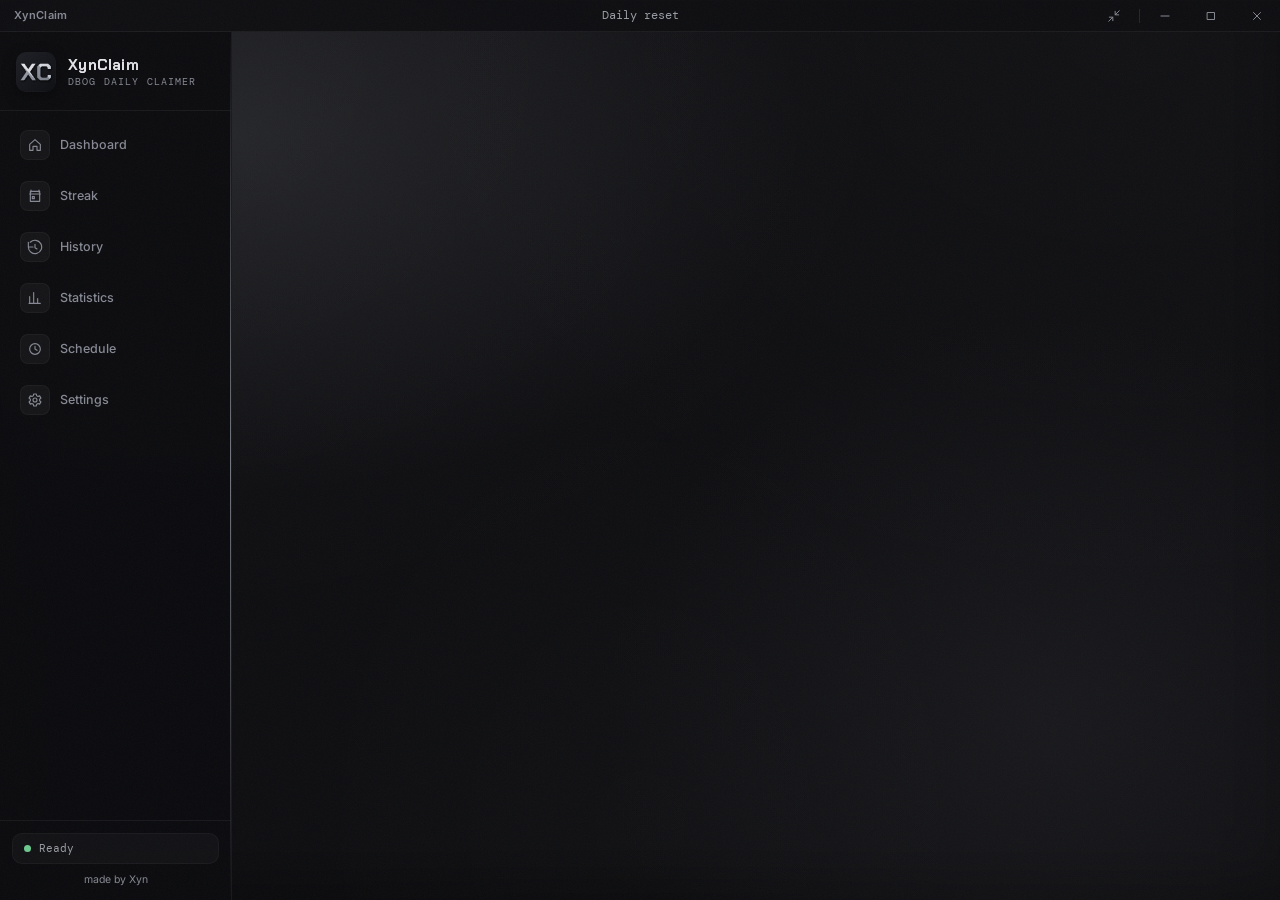
==== ui/index.html @ b36b3367 "XynClaim 2.0.0" ====
<!doctype html>
<html lang="en">
<head>
  <meta charset="utf-8">
  <meta name="viewport" content="width=device-width, initial-scale=1">
  <meta http-equiv="Content-Security-Policy" content="default-src 'self'; script-src 'self' 'unsafe-eval'; style-src 'self'; img-src 'self' data:; font-src 'self' data:; connect-src 'none'; object-src 'none'; base-uri 'none'; form-action 'none'; frame-ancestors 'none'">
  <title>XynClaim</title>
  <link rel="stylesheet" href="styles.css">
</head>
<body>
<div class="window" id="windowFrame">
  <header class="titlebar pywebview-drag-region">
    <span class="tb-name pywebview-drag-region" data-window-drag>XynClaim</span>
    <span class="tb-center mono pywebview-drag-region" id="resetClock">Daily reset</span>
    <span class="tb-icons">
      <button class="tb-btn" data-window="compact" title="Compact mode" aria-label="Compact mode"><svg viewBox="0 0 24 24"><path d="M4 14h6v6M20 10h-6V4M14 10l7-7M3 21l7-7"/></svg></button>
      <span class="sep"></span>
      <button class="tb-btn" data-window="minimize" aria-label="Minimize"><svg viewBox="0 0 24 24"><path d="M5 12h14"/></svg></button>
      <button class="tb-btn" data-window="toggle-maximize" aria-label="Maximize"><svg viewBox="0 0 24 24"><path d="M6 6h12v12H6z"/></svg></button>
      <button class="tb-btn close" data-window="close" aria-label="Close"><svg viewBox="0 0 24 24"><path d="m6 6 12 12M18 6 6 18"/></svg></button>
    </span>
  </header>

  <div class="shell">
    <aside class="sidebar">
      <div class="brand pywebview-drag-region"><img class="brand-mark" src="icon.png" alt=""><div class="brand-info"><span class="brand-name">XynClaim</span><small>DBOG DAILY CLAIMER</small></div></div>
      <nav>
        <a href="#dashboard" data-view="dashboard" title="Dashboard"><i><svg viewBox="0 0 24 24"><path d="M4 11 12 4l8 7v9h-5v-6H9v6H4z"/></svg></i>Dashboard</a>
        <a href="#streak" data-view="streak" title="Streak"><i><svg viewBox="0 0 24 24"><path d="M6 3v3m12-3v3M4 9h16M5 5h14v15H5zM8 13h3v3H8z"/></svg></i>Streak</a>
        <a href="#history" data-view="history" title="History"><i><svg viewBox="0 0 24 24"><path d="M12 8v5l3 2M4.9 4.9A10 10 0 1 1 2 12h3M2 5v7h7"/></svg></i>History</a>
        <a href="#stats" data-view="stats" title="Statistics"><i><svg viewBox="0 0 24 24"><path d="M4 20V10m6 10V4m6 16v-7m4 7H3"/></svg></i>Statistics</a>
        <a href="#schedule" data-view="schedule" title="Schedule"><i><svg viewBox="0 0 24 24"><circle cx="12" cy="12" r="8"/><path d="M12 8v4l3 2"/></svg></i>Schedule</a>
        <a href="#settings" data-view="settings" title="Settings"><i><svg viewBox="0 0 24 24"><circle cx="12" cy="12" r="3"/><path d="M19 12a7 7 0 0 0-.1-1.2l2-1.6-2-3.4-2.4 1a7 7 0 0 0-2-1.2L14 3h-4l-.5 2.6a7 7 0 0 0-2 1.2l-2.4-1-2 3.4 2 1.6a7 7 0 0 0 0 2.4l-2 1.6 2 3.4 2.4-1a7 7 0 0 0 2 1.2L10 21h4l.5-2.6a7 7 0 0 0 2-1.2l2.4 1 2-3.4-2-1.6c.1-.4.1-.8.1-1.2Z"/></svg></i>Settings</a>
      </nav>
      <div class="side-foot">
        <div class="side-status"><b class="dot" id="sideDot"></b><span class="mono" id="sideStatus">Ready</span></div>
        <small>made by Xyn <span id="appVersion"></span></small>
      </div>
    </aside>

    <main>
      <div class="banner bad" id="settingsWarning" hidden>
        <span id="settingsWarningText"></span>
        <button class="ghost" id="resetSettings">Back up and reset settings</button>
      </div>

      <!-- DASHBOARD -->
      <section class="view" id="view-dashboard">
        <header class="page"><h1>Dashboard</h1><p>Daily login rewards across your character slots</p></header>
        <div class="banner bad" id="setupBanner" hidden>
          <span id="setupBannerText"></span>
          <a class="link" href="#settings">Open Settings</a>
        </div>
        <div class="panel first-run" id="firstRun" hidden>
          <b>Before your first run</b>
          <ol>
            <li>Set how many character slots this account has in <a class="link" href="#settings">Settings</a>.</li>
            <li>Pick your server: your own private server or a friend's code.</li>
            <li>Press Start.</li>
          </ol>
        </div>
        <div class="big-actions">
          <button class="big start" id="startButton">START</button>
          <button class="big stop" id="stopButton" disabled>STOP</button>
        </div>
        <div class="keys"><span><kbd id="hotkeyLabel">F6</kbd><span id="hotkeyText">Start / Stop while this window is focused</span></span><span class="dim" id="selectionSummary"></span></div>

        <div class="stats">
          <div class="stat"><span>NEXT RESET</span><strong class="mono" id="nextResetValue">&mdash;</strong><small id="nextResetSub"></small></div>
          <div class="stat"><span>CURRENT SLOT</span><strong class="mono" id="slotValue">&mdash;</strong></div>
          <div class="stat"><span>TODAY</span><strong class="mono" id="todayValue">&mdash;</strong><small id="todayReward"></small></div>
          <div class="stat"><span>SESSION TIME</span><strong class="mono" id="elapsedValue">00:00</strong></div>
        </div>

        <div class="now">
          <div class="now-row"><b class="dot" id="nowDot"></b><span id="nowText">Waiting to start</span><span class="mono dim" id="nowRight"></span></div>
          <div class="bar"><i id="progress"></i></div>
        </div>

        <h2 class="sec">TODAY'S SLOTS</h2>
        <div class="slots" id="slotTiles"></div>

        <h2 class="sec">LIVE ACTIVITY <button class="link" id="clearLog">clear</button></h2>
        <div class="panel log mono" id="logFeed"></div>
      </section>

      <!-- STREAK -->
      <section class="view" id="view-streak">
        <header class="page"><h1>Streak</h1><p>Where each slot sits on the 14-day reward cycle</p></header>
        <h2 class="sec">REWARD TRACK</h2>
        <div class="track" id="track"></div>
        <p class="note">Some rewards are account-wide. After the first slot claims 2&times; XP, the rest get +10 Mastery Points instead.</p>

        <h2 class="sec">SLOTS</h2>
        <div class="note rules-note">
          <p>Claim: claims this slot every day.</p>
          <p>Align: keeps this slot on the same reward day as the slot you pick (by default the first slot set to Claim). It only claims on days when both are on the same day; otherwise it skips that day. After a skipped day DBOG may give a grace day or offer a Robux restore (XynClaim never buys it). If not, the slot goes back to Day 1 and waits until the other slot is on Day 1 too, which can take up to two weeks once. After that they claim together.</p>
          <p>Hold: never claims this slot until you change it.</p>
        </div>
        <div class="panel table streak-table" id="streakTable"></div>
        <div class="row-actions">
          <button class="ghost" id="sequencePreset">Align other slots with slot 1</button>
        </div>
      </section>

      <!-- HISTORY -->
      <section class="view" id="view-history">
        <header class="page"><h1>History</h1><p>Every run and what each slot actually received</p></header>
        <div class="split">
          <div class="panel runs" id="runList"></div>
          <div class="panel detail" id="runDetail">
            <div class="detail-head"><div><b id="detailTitle">No runs yet</b><small id="detailSub"></small></div><button class="ghost" id="openReports">Open folder</button></div>
            <div class="rx">
              <div class="rx-list" id="rxList"></div>
              <figure class="receipt"><img id="receiptImage" alt="Reward popup" hidden><p class="empty" id="receiptEmpty">Pick a slot to see its reward popup.</p><figcaption><span id="receiptCaption"></span><span class="mono dim">read from the reward popup</span></figcaption></figure>
            </div>
          </div>
        </div>
      </section>

      <!-- STATISTICS -->
      <section class="view" id="view-stats">
        <header class="page"><h1>Statistics</h1><p>Everything XynClaim has collected on this PC</p></header>
        <div class="stats" id="statTotals"></div>
        <div class="two">
          <div><h2 class="sec">CLAIMS PER DAY</h2><div class="panel chart" id="claimsChart"></div></div>
          <div><h2 class="sec">RUN LENGTH (MIN)</h2><div class="panel chart" id="durationChart"></div></div>
        </div>
        <div class="two">
          <div><h2 class="sec">COLLECTED</h2><div class="panel kvs" id="collected"></div></div>
          <div><h2 class="sec">MOST COMMON ITEMS</h2><div class="panel kvs" id="topItems"></div></div>
        </div>
        <h2 class="sec">PER SLOT</h2>
        <div class="panel table slotstats" id="slotStats"></div>
        <div class="stat-foot"><button class="ghost" id="exportCsv">Export CSV</button><span class="note">Built from the run reports saved on this PC. Nothing is uploaded.</span></div>
        <section id="perSlotSection" hidden>
          <h2 class="sec">PER SLOT DETAILS</h2>
          <div class="slot-picker"><label for="statsSlotPicker">Slot</label><select id="statsSlotPicker"></select></div>
          <details class="panel slot-details" id="slotDetails">
            <summary id="slotDetailsTitle">Slot 1 details</summary>
            <div class="slot-details-body" id="slotDetailsBody" aria-busy="false">
              <div class="stats slot-totals" id="slotDetailTotals"></div>
              <p class="note" id="slotLastClaim"></p>
              <div class="two">
                <div><h2 class="sec">COLLECTED</h2><div class="panel kvs" id="slotCollected"></div></div>
                <div><h2 class="sec">ITEMS</h2><div class="panel kvs" id="slotItems"></div></div>
              </div>
              <h2 class="sec">DRAGON BALLS</h2>
              <p class="note" id="slotDragonBalls"></p>
              <h2 class="sec">RECENT CLAIMS</h2>
              <div class="slot-recent" id="slotRecent"></div>
              <div class="row-actions"><button class="ghost" id="exportSlotCsv">Export this slot</button></div>
            </div>
          </details>
        </section>
      </section>

      <!-- SCHEDULE -->
      <section class="view" id="view-schedule">
        <header class="page"><h1>Schedule</h1><p>Claim automatically after the daily reset</p></header>
        <div class="panel rows">
          <div class="row"><div><b id="schedEnabledLabel">Run automatically</b><small>Starts a run after each reset while your PC is on and you're signed in.</small></div><button class="sw" id="schedEnabled" role="switch" aria-labelledby="schedEnabledLabel"><i></i></button></div>
          <div class="row"><div><b>Start time</b><small id="resetHint">Minutes after the daily reset.</small></div>
            <select id="schedOffset"><option value="0">At reset</option><option value="15">15 min after reset</option><option value="30">30 min after reset</option><option value="60">1 hour after reset</option><option value="120">2 hours after reset</option><option value="240">4 hours after reset</option></select></div>
          <div class="row"><div><b id="schedCatchUpLabel">Catch up if missed</b><small>If the PC was off at that time, run as soon as it's back.</small></div><button class="sw" id="schedCatchUp" role="switch" aria-labelledby="schedCatchUpLabel"><i></i></button></div>
          <div class="row"><div><b>Slots due for Day 1</b><small>A Day 1 claim restarts that slot's streak.</small></div><div class="seg" id="schedDay1"><button data-value="hold">Skip</button><button data-value="claim">Claim</button></div></div>
          <div class="row"><div><b>If Roblox is in use</b><small>Never takes over a game you're playing.</small></div><select id="schedBusy"><option value="wait">Wait and retry (up to 2 h)</option><option value="skip">Skip that day</option></select></div>
        </div>
        <p class="note" id="schedStatus"></p>

        <h2 class="sec">DISCORD REPORT</h2>
        <div class="two">
          <div class="panel rows">
            <div class="row"><div><b id="notificationsEnabledLabel">Send a report after each run</b><small>Your webhook is encrypted and stays on this PC.</small></div><button class="sw" id="notificationsEnabled" role="switch" aria-labelledby="notificationsEnabledLabel"><i></i></button></div>
            <div class="row col"><div><b>Webhook</b><small id="notificationHint">Paste a Discord webhook link.</small></div><input id="webhookUrl" type="text" spellcheck="false" autocomplete="off" placeholder="https://discord.com/api/webhooks/..."></div>
            <div class="row"><span></span><span class="btns"><button class="ghost" id="testNotification">Send test</button><button class="primary" id="saveNotifications">Save</button></span></div>
          </div>
          <div class="embed">
            <div class="embed-bar"></div>
            <div class="embed-body" id="embedPreview"></div>
          </div>
        </div>
      </section>

      <!-- SETTINGS -->
      <section class="view" id="view-settings">
        <header class="page"><h1>Settings</h1><p>Server access, slots and how runs behave</p></header>
        <h2 class="sec">SETUP CHECK</h2>
        <div class="checks" id="setupChecks"></div>

        <h2 class="sec">SERVER ACCESS</h2>
        <div class="panel rows">
          <div class="row"><div><b>Server</b><small>Codes stay on this PC and are never sent anywhere.</small></div><div class="seg" id="accessMode"><button data-value="owner">My private server</button><button data-value="shared">Friend's code</button></div></div>
          <div class="row" id="sharedCodeRow" hidden><div><b>Friend's server code</b><small>Used for this run only, never saved.</small></div><input id="serverCode" type="password" autocomplete="off" spellcheck="false"></div>
          <div class="row"><div><b id="publicFallbackLabel">Public server if private fails</b><small>Off by default. Only used after a private join is rejected.</small></div><button class="sw" id="publicFallback" role="switch" aria-labelledby="publicFallbackLabel"><i></i></button></div>
        </div>

        <h2 class="sec">SLOTS</h2>
        <div class="panel rows">
          <div class="row"><div><b>Character slots on this account</b></div><select id="slotCount"></select></div>
          <div class="row"><div><b>Run these slots</b><small><button class="link" id="selectAllSlots">all</button> &middot; <button class="link" id="clearSlots">none</button></small></div><div class="chips" id="slotChips"></div></div>
        </div>

        <h2 class="sec">DURING A RUN</h2>
        <div class="panel rows">
          <div class="row" id="hotkeySetting" hidden><div><b id="hotkeySettingLabel">Start / Stop key</b><small id="hotkeyCaptureHint">Click to change. Escape cancels; Backspace or Delete turns it off.</small></div><button class="ghost hotkey-button" id="hotkeyButton" aria-labelledby="hotkeySettingLabel hotkeyButton" aria-describedby="hotkeyCaptureHint">F6</button></div>
          <div class="row"><div><b>Display</b><small>Roblox is resized to a 1920 &times; 1080 game area for the run, then restored.</small></div><select id="runMonitor"></select></div>
          <div class="row"><div><b id="muteRobloxLabel">Mute Roblox</b></div><button class="sw" id="muteRoblox" role="switch" aria-labelledby="muteRobloxLabel"><i></i></button></div>
          <div class="row"><div><b id="lowGraphicsLabel">Low graphics</b><small>Drops Roblox to graphics 1 with Shift+F10 for the run, then F10 back to yours. Needs Graphics Mode set to Manual.</small></div><button class="sw" id="lowGraphics" role="switch" aria-labelledby="lowGraphicsLabel"><i></i></button></div>
          <div class="row"><div><b id="lowCpuPriorityLabel">Low CPU priority</b><small>Keeps the rest of your PC responsive.</small></div><button class="sw" id="lowCpuPriority" role="switch" aria-labelledby="lowCpuPriorityLabel"><i></i></button></div>
          <div class="row"><div><b id="closeWhenDoneLabel">Close Roblox when done</b></div><button class="sw" id="closeWhenDone" role="switch" aria-labelledby="closeWhenDoneLabel"><i></i></button></div>
        </div>
      </section>
    </main>
  </div>
</div>

<!-- Compact mode: the window shrinks to this pill while a run is going. -->
<div class="pill pywebview-drag-region" id="pill" hidden>
  <b class="dot pywebview-drag-region" id="pillDot"></b>
  <div class="pill-main pywebview-drag-region">
    <span class="pill-act" id="pillText">Ready</span>
    <span class="pill-segs" id="pillSegs"></span>
  </div>
  <span class="mono pill-time" id="pillTime">00:00</span>
  <button class="pill-stop" id="pillStop">Stop</button>
  <button class="pill-exp" data-window="expand" aria-label="Expand"><svg viewBox="0 0 24 24"><path d="M4 14v6h6M20 10V4h-6M4 20l7-7M20 4l-7 7"/></svg></button>
</div>

<div class="toast" id="toast" role="status"></div>
<script src="app.js"></script>
</body>
</html>
---- ui/styles.css ----
/* XynClaim. Visual language taken from XynMacro's styles.css (bot/src) so both apps feel the same. */
@font-face { font-family: "Inter"; src: url("fonts/Inter-300-800.woff2") format("woff2"); font-weight: 300 800; }
@font-face { font-family: "Chakra Petch"; src: url("fonts/ChakraPetch-600.woff2") format("woff2"); font-weight: 600; }
@font-face { font-family: "Chakra Petch"; src: url("fonts/ChakraPetch-700.woff2") format("woff2"); font-weight: 700; }
@font-face { font-family: "DM Mono"; src: url("fonts/DMMono-400.woff2") format("woff2"); font-weight: 400; }
@font-face { font-family: "DM Mono"; src: url("fonts/DMMono-500.woff2") format("woff2"); font-weight: 500; }

:root {
  --bg: #0d0d10; --bg-alt: #15151a; --bg-card: rgba(22,22,28,.86); --bg-input: #191920; --bg-hover: #22222a;
  --bg-nav: rgba(11,11,14,.97);
  --border: rgba(255,255,255,.06); --border-light: rgba(255,255,255,.035); --border-input: rgba(255,255,255,.10);
  --accent: #b4bbc8; --accent2: #8a92a0; --accent-dim: rgba(180,187,200,.07);
  --text: #e2e3e7; --text2: #9a9da4; --text3: #858893;
  --green: #7eb39a; --red: #c08a8a; --red-dim: rgba(192,138,138,.14); --amber: #c3a86d;
  /* DbogCalc's brighter status colours, for reward states. */
  --ok: #6bc98e; --bad: #e56a7b; --ki: #6cb1ef;
  --glow1: rgba(255,255,255,.02); --glow2: rgba(255,255,255,.015); --glow3: rgba(255,255,255,.01);
  --grad-from: #3a3a42; --grad-to: #6a6a74; --grad-shadow: rgba(0,0,0,.42);
  --mono: "DM Mono", "Cascadia Code", monospace;
  --ui: "Inter", "Segoe UI", system-ui, sans-serif;
  --display: "Chakra Petch", var(--ui);
  --radius: 10px;
}

*, *::before, *::after { box-sizing: border-box; }
html, body { margin: 0; height: 100%; overflow: hidden; background: transparent; }
body { font: 13px/1.5 var(--ui); color: var(--text); -webkit-font-smoothing: antialiased; }
[hidden]{display:none!important}
button { font: inherit; color: inherit; cursor: pointer; }
button:disabled { cursor: default; }
button:focus-visible, select:focus-visible, input:focus-visible { outline: 2px solid var(--accent); outline-offset: 2px; }
.mono { font-family: var(--mono); }
.dim { color: var(--text3); }
.good { color: var(--ok); }
svg { width: 16px; height: 16px; fill: none; stroke: currentColor; stroke-width: 1.7; stroke-linecap: round; stroke-linejoin: round; }
.pywebview-drag-region { -webkit-app-region: drag; cursor: default; }

/* ── Window ── */
.window {
  position: relative; height: 100vh; display: flex; flex-direction: column; overflow: hidden;
  background:
    radial-gradient(ellipse at 12% 8%, var(--glow1), transparent 50%),
    radial-gradient(ellipse at 88% 4%, var(--glow2), transparent 50%),
    radial-gradient(ellipse at 50% 92%, var(--glow3), transparent 40%),
    var(--bg);
  box-shadow: inset 0 1px 0 rgba(255,255,255,.06), inset 0 -24px 44px rgba(0,0,0,.30);
}
.window::before {
  content: ""; position: absolute; inset: 0; pointer-events: none; z-index: 0;
  background:
    radial-gradient(45vw 40vh at 18% 15%, color-mix(in srgb, var(--accent), transparent 88%), transparent),
    radial-gradient(35vw 45vh at 82% 80%, color-mix(in srgb, var(--grad-to), transparent 88%), transparent);
}
/* Film grain, same as XynMacro. */
.window::after {
  content: ""; position: absolute; inset: 0; z-index: 10000; pointer-events: none; opacity: .038;
  background-image: url("data:image/svg+xml,%3Csvg viewBox='0 0 256 256' xmlns='http://www.w3.org/2000/svg'%3E%3Cfilter id='n'%3E%3CfeTurbulence type='fractalNoise' baseFrequency='.9' numOctaves='4' stitchTiles='stitch'/%3E%3C/filter%3E%3Crect width='100%25' height='100%25' filter='url(%23n)'/%3E%3C/svg%3E");
  background-size: 200px 200px;
}

.titlebar {
  position: relative; z-index: 2; height: 32px; flex-shrink: 0; display: grid; grid-template-columns: 1fr auto 1fr; align-items: center;
  background: rgba(14,14,17,.98); border-bottom: 1px solid var(--border); user-select: none;
}
.tb-name { justify-self: start; align-self: stretch; display: flex; align-items: center; padding-left: 14px; font-size: 11px; font-weight: 600; color: var(--text3); letter-spacing: .3px; }
.tb-center { align-self: stretch; display: flex; align-items: center; color: var(--text2); font-size: 11.5px; padding: 0 24px; }
.tb-icons { justify-self: end; display: flex; align-items: center; height: 100%; }
.tb-btn { width: 46px; height: 100%; display: flex; align-items: center; justify-content: center; background: none; border: none; color: var(--text3); transition: background .15s, color .15s; }
.tb-btn:hover { background: rgba(255,255,255,.07); color: var(--text); }
.tb-btn.close:hover { background: #e81123; color: #fff; }
.tb-btn:focus-visible { outline: none; box-shadow: inset 0 0 0 2px var(--accent); }
.tb-btn svg { width: 14px; height: 14px; }
.tb-icons .sep { width: 1px; height: 14px; background: var(--border-input); margin: 0 2px; }

.shell { position: relative; z-index: 1; flex: 1; display: grid; grid-template-columns: 232px 1fr; min-height: 0; }

/* ── Sidebar ── */
.sidebar { position: relative; display: flex; flex-direction: column; overflow: hidden; background: var(--bg-nav); border-right: 1px solid var(--border); }
.sidebar::after {
  content: ""; position: absolute; top: 0; right: 0; width: 1px; height: 100%; pointer-events: none; z-index: 2;
  background: linear-gradient(180deg, transparent 0%, color-mix(in srgb, var(--accent), transparent 38%) 50%, transparent 100%);
}
.brand { display: flex; align-items: center; gap: 12px; padding: 20px 16px 18px; border-bottom: 1px solid var(--border); }
.brand-mark { width: 40px; height: 40px; border-radius: 10px; flex-shrink: 0; box-shadow: 0 4px 14px var(--grad-shadow); transition: transform .35s cubic-bezier(.23,1,.32,1); }
.brand:hover .brand-mark { transform: scale(1.08) rotate(-3deg); }
.brand-info { display: flex; flex-direction: column; gap: 2px; min-width: 0; }
.brand-name {
  font: 700 15px/1.2 var(--display); letter-spacing: .4px;
  background: linear-gradient(110deg, var(--text) 40%, var(--accent)); -webkit-background-clip: text; -webkit-text-fill-color: transparent; background-clip: text;
}
.brand small { font: 9.5px var(--mono); letter-spacing: .12em; color: var(--text3); }

nav { flex: 1; padding: 10px; overflow-y: auto; }
nav a {
  position: relative; overflow: hidden; display: flex; align-items: center; gap: 10px; margin-bottom: 3px;
  padding: 9px 10px; border-radius: var(--radius); color: var(--text3); text-decoration: none; font-size: 12.5px; font-weight: 500;
  transition: background .25s cubic-bezier(.4,0,.2,1), color .25s;
}
nav a::after {
  content: ""; position: absolute; left: 0; top: 50%; transform: translateY(-50%) scaleY(0); width: 3px; height: 60%;
  background: linear-gradient(180deg, var(--grad-from), var(--grad-to)); border-radius: 0 3px 3px 0; transition: transform .35s cubic-bezier(.4,0,.2,1);
}
nav a:hover { background: rgba(255,255,255,.05); color: var(--text2); }
nav a[aria-current] { background: var(--accent-dim); color: var(--accent); font-weight: 600; box-shadow: 0 0 24px color-mix(in srgb, var(--accent), transparent 90%); }
nav a[aria-current]::after { transform: translateY(-50%) scaleY(1); }
nav a i {
  width: 30px; height: 30px; display: flex; align-items: center; justify-content: center; flex-shrink: 0;
  background: rgba(255,255,255,.04); border: 1px solid var(--border-light); border-radius: 8px; transition: background .25s, border-color .25s, box-shadow .25s;
}
nav a i svg { stroke: var(--text3); transition: stroke .25s; }
nav a:hover i { background: rgba(255,255,255,.07); border-color: var(--border); }
nav a:hover i svg { stroke: var(--text2); }
nav a[aria-current] i { background: linear-gradient(135deg, var(--grad-from), var(--grad-to)); border-color: transparent; box-shadow: 0 3px 10px var(--grad-shadow); }
nav a[aria-current] i svg { stroke: #fff; }

.side-foot { padding: 12px; border-top: 1px solid var(--border); text-align: center; }
.side-status {
  display: flex; align-items: center; gap: 8px; padding: 8px 11px; text-align: left;
  font: 10.5px var(--mono); color: var(--text2); background: rgba(255,255,255,.03); border: 1px solid var(--border-light); border-radius: var(--radius);
}
.side-foot small { display: block; margin-top: 8px; color: var(--text3); font-size: 10.5px; }
.dot { display: inline-block; width: 7px; height: 7px; border-radius: 50%; background: var(--ok); flex: none; transition: background .3s; }
.dot.idle { background: var(--text3); }
.dot.bad { background: var(--bad); }
.dot.warn { background: var(--amber); }
.dot.live { background: var(--ki); animation: dot-pulse 2s ease-in-out infinite; }
@keyframes dot-pulse { 0%,100% { box-shadow: 0 0 0 0 rgba(108,177,239,.45); } 50% { box-shadow: 0 0 0 4px transparent; } }

/* ── Main ── */
main { overflow: auto; position: relative; }
.view { display: none; padding: 28px 32px 44px; }
.view.active { display: block; animation: fadeUp .3s cubic-bezier(.16,1,.3,1); }
@keyframes fadeUp { from { opacity: 0; transform: translateY(12px) scale(.99); } to { opacity: 1; transform: none; } }
.page { margin-bottom: 24px; padding-bottom: 16px; border-bottom: 1px solid var(--border); }
.page h1 {
  margin: 0 0 4px; font: 700 24px/1.2 var(--ui); letter-spacing: -.5px;
  background: linear-gradient(135deg, var(--text) 40%, var(--accent)); -webkit-background-clip: text; -webkit-text-fill-color: transparent; background-clip: text;
}
.page p { margin: 0; color: var(--text3); font-size: 12px; }
h2.sec { font-size: 10.5px; font-weight: 600; text-transform: uppercase; letter-spacing: .8px; color: var(--text3); margin: 22px 0 9px; display: flex; align-items: center; gap: 8px; }
h2.sec::before { content: ""; width: 3px; height: 12px; flex-shrink: 0; border-radius: 2px; background: linear-gradient(to bottom, var(--grad-from), var(--grad-to)); }
.note { color: var(--text3); font-size: 12px; margin: 10px 2px 0; }
.rules-note { margin: 0 2px 12px; line-height: 1.6; }
.rules-note p { margin: 0 0 6px; }
.empty { color: var(--text3); font-size: 12px; padding: 14px 16px; margin: 0; }

.panel {
  position: relative; background: var(--bg-card); border: 1px solid var(--border-light);
  border-top: 1px solid color-mix(in srgb, var(--accent), transparent 65%); border-radius: var(--radius); overflow: hidden;
  box-shadow: 0 8px 24px rgba(2,6,20,.28), inset 0 1px 0 color-mix(in srgb, var(--accent), transparent 80%);
  transition: border-color .4s;
}
.panel:hover { border-color: color-mix(in srgb, var(--accent), transparent 55%); border-top-color: color-mix(in srgb, var(--accent), transparent 42%); }
.banner { display: flex; justify-content: space-between; align-items: center; gap: 12px; margin: 20px 32px 0; padding: 10px 14px; border-radius: var(--radius); font-size: 12.5px; }
.banner.bad { background: rgba(229,106,123,.08); border: 1px solid rgba(229,106,123,.4); color: #f0b4bd; }
.view .banner { margin: 0 0 16px; }
.banner .link { flex-shrink: 0; color: #f0b4bd; font-size: 12px; }
.first-run { margin-bottom: 16px; padding: 14px 18px; }
.first-run b { font-weight: 600; }
.first-run ol { margin: 6px 0 0; padding-left: 20px; color: var(--text2); }
.first-run li { margin: 3px 0; }
.first-run .link { font-size: inherit; }

/* ── Buttons, keys ── */
/* STOP only matters during a run, so it stays narrow until then. */
.big-actions { display: grid; grid-template-columns: 1fr 120px; gap: 12px; margin-bottom: 16px; transition: grid-template-columns .3s cubic-bezier(.23,1,.32,1); }
#windowFrame:is([data-run-state="starting"], [data-run-state="running"], [data-run-state="paused"], [data-run-state="stopping"]) .big-actions { grid-template-columns: 2fr 1fr; }
.big {
  border: none; border-radius: var(--radius); padding: 13px 0; font: 600 13px var(--ui); letter-spacing: normal;
  transition: all .25s cubic-bezier(.23,1,.32,1);
}
.big.start { background: linear-gradient(120deg, var(--grad-from), var(--grad-to)); color: #fff; box-shadow: 0 4px 20px var(--grad-shadow), inset 0 1px 0 rgba(255,255,255,.15); }
.big.start:not(:disabled):hover { transform: translateY(-2px); box-shadow: 0 10px 32px var(--grad-shadow); }
.big.stop { background: rgba(24,10,14,.55); border: 1px solid color-mix(in srgb, var(--red), transparent 50%); color: var(--red); }
.big.stop:not(:disabled):hover { background: var(--red-dim); border-color: var(--red); transform: translateY(-2px); box-shadow: 0 6px 20px rgba(248,113,113,.14); }
.big:not(:disabled):active { transform: translateY(1px) scale(.98); transition-duration: .1s; }
.big:disabled { opacity: .48; cursor: not-allowed; box-shadow: none; }
/* During a run START is a status label, not a button: flat so it doesn't look clickable, only its glow breathes. */
#windowFrame:is([data-run-state="starting"], [data-run-state="running"], [data-run-state="paused"], [data-run-state="stopping"]) .big.start:disabled {
  opacity: 1; background: var(--bg-card); color: var(--text2); box-shadow: inset 0 0 0 1px var(--border-input);
  animation: run-pulse 2.5s ease-in-out infinite;
}
#windowFrame[data-run-state="paused"] .big.start { animation-play-state: paused; color: var(--amber); }
@keyframes run-pulse {
  0%,100% { box-shadow: inset 0 0 0 1px var(--border-input), 0 0 0 transparent; }
  50% { box-shadow: inset 0 0 0 1px color-mix(in srgb, var(--accent), transparent 60%), 0 0 26px color-mix(in srgb, var(--ki), transparent 80%); }
}

.keys { display: flex; gap: 16px; margin-bottom: 20px; padding: 0 2px; align-items: center; }
.keys span { display: flex; align-items: center; gap: 6px; font-size: 11px; color: var(--text3); font-weight: 500; }
kbd { font: 500 11px var(--mono); padding: 4px 10px; background: var(--bg-input); border: 1px solid var(--border-input); border-bottom-width: 2px; border-radius: 6px; color: var(--accent); letter-spacing: .5px; }

.ghost {
  background: rgba(255,255,255,.04); border: 1px solid var(--border-input); border-radius: var(--radius);
  color: var(--text2); font: 600 12px var(--ui); padding: 7px 14px; white-space: nowrap; transition: all .25s cubic-bezier(.23,1,.32,1);
}
.ghost:hover { background: rgba(255,255,255,.08); border-color: var(--accent); color: var(--text); transform: translateY(-1px); }
.ghost:active { transform: scale(.97); transition-duration: .1s; }
.primary {
  background: linear-gradient(120deg, var(--grad-from), var(--grad-to)); border: none; border-radius: var(--radius); color: #fff;
  font: 600 12px var(--ui); padding: 8px 20px; box-shadow: 0 4px 16px var(--grad-shadow), inset 0 1px 0 rgba(255,255,255,.15); transition: all .25s cubic-bezier(.23,1,.32,1);
}
.primary:hover { transform: translateY(-2px); box-shadow: 0 8px 28px var(--grad-shadow); }
.link { background: none; border: 0; padding: 0; color: var(--text2); text-decoration: underline; text-underline-offset: 2px; font-size: 11px; text-transform: none; letter-spacing: 0; }
.link:hover { color: var(--text); }
.row-actions { display: flex; justify-content: flex-end; gap: 12px; margin-top: 12px; }
.btns { display: flex; gap: 8px; }

/* ── Stat cards ── */
.stats { display: grid; grid-template-columns: repeat(4, 1fr); gap: 12px; }
.stat {
  background: var(--bg-card); border: 1px solid var(--border-light); border-radius: var(--radius); padding: 16px 18px;
  transition: border-color .3s;
}
.stat:hover { border-color: color-mix(in srgb, var(--accent), transparent 62%); }
.stat > span { display: block; font-size: 10px; color: var(--text3); text-transform: uppercase; letter-spacing: .6px; margin-bottom: 6px; }
.stat strong { display: block; font: 700 20px/1.25 var(--mono); letter-spacing: normal; color: var(--accent); }
.stat strong.good { color: var(--ok); }
.stat strong em { font: 500 12px var(--ui); color: var(--text3); }
.stat small { display: block; margin-top: 2px; color: var(--text3); font-size: 11.5px; }

.now { margin-top: 10px; padding: 12px 16px; background: var(--bg-card); border: 1px solid var(--border-light); border-top-color: color-mix(in srgb, var(--accent), transparent 70%); border-radius: var(--radius); }
.now-row { display: flex; align-items: center; gap: 10px; }
.now-row span:nth-child(2) { flex: 1; }
#windowFrame[data-run-state="paused"] #nowText, #windowFrame[data-run-state="attention"] #nowText { color: var(--amber); }
#windowFrame[data-run-state="failed"] #nowText { color: var(--bad); }
.bar { height: 4px; margin-top: 10px; background: rgba(255,255,255,.05); border-radius: 4px; overflow: hidden; }
.bar i { display: block; width: 0; height: 100%; border-radius: 4px; background: linear-gradient(90deg, var(--accent), var(--ki)); box-shadow: 0 0 12px rgba(108,177,239,.35); transition: width .6s cubic-bezier(.4,0,.2,1); }
/* While a run is active: the idle silver-to-blue gradient keeps moving as one piece (silver -> blue -> silver tiled
   at 200% and slid one full tile per loop), with a soft matching glow. The track stops clipping so the glow can spill out. */
#windowFrame:is([data-run-state="starting"], [data-run-state="running"], [data-run-state="paused"], [data-run-state="stopping"]) .bar { overflow: visible; }
#windowFrame:is([data-run-state="starting"], [data-run-state="running"], [data-run-state="paused"], [data-run-state="stopping"]) .bar i {
  position: relative; isolation: isolate; min-width: 6%;
  background: linear-gradient(90deg, var(--accent) 0%, var(--ki) 50%, var(--accent) 100%);
  background-size: 200% 100%;
  background-repeat: repeat-x;
  box-shadow: 0 0 6px rgba(180,187,200,.45), 0 0 16px rgba(108,177,239,.45);
  animation: bar-flow 2.6s linear infinite, bar-glow 2.6s ease-in-out infinite;
}
/* Blurred copy of the same moving gradient, so the glow is silver where the bar is silver and blue where it's blue. */
#windowFrame:is([data-run-state="starting"], [data-run-state="running"], [data-run-state="paused"], [data-run-state="stopping"]) .bar i::before {
  content: ""; position: absolute; inset: -3px 0; z-index: -1; border-radius: 6px; pointer-events: none;
  background: inherit; background-size: 200% 100%;
  filter: blur(6px); opacity: .55;
  animation: bar-flow 2.6s linear infinite;
}
#windowFrame[data-run-state="paused"] .bar i, #windowFrame[data-run-state="paused"] .bar i::before { animation-play-state: paused; }
/* 200% tile: a position of -200% moves the image exactly one tile, so the loop has no jump. */
@keyframes bar-flow { from { background-position: 0 0; } to { background-position: -200% 0; } }
@keyframes bar-glow {
  0%, 100% { box-shadow: 0 0 6px rgba(180,187,200,.45), 0 0 16px rgba(108,177,239,.45); }
  50% { box-shadow: 0 0 8px rgba(108,177,239,.6), 0 0 22px rgba(108,177,239,.5); }
}

/* ── Slot tiles ── */
.slots { display: grid; grid-template-columns: repeat(6, 1fr); gap: 12px; }
.slot {
  display: flex; flex-direction: column; min-height: 96px; padding: 11px 12px; background: var(--bg-card);
  border: 1px solid var(--border-light); border-radius: var(--radius); transition: border-color .3s, box-shadow .3s;
}
.slot:hover { border-color: color-mix(in srgb, var(--accent), transparent 62%); }
.slot-top { display: flex; justify-content: space-between; align-items: center; margin-bottom: 8px; }
.slot-top b { font: 500 14px var(--mono); }
.slot strong { font-weight: 600; font-size: 12.5px; line-height: 1.35; display: -webkit-box; -webkit-box-orient: vertical; -webkit-line-clamp: 2; overflow: hidden; }
.slot small { margin-top: auto; padding-top: 6px; color: var(--text3); font: 11px var(--mono); }
.slot.ok { border-color: rgba(107,201,142,.28); background: linear-gradient(180deg, rgba(107,201,142,.05), transparent 60%), var(--bg-card); }
.slot.live { border-color: rgba(108,177,239,.6); box-shadow: 0 0 0 3px rgba(108,177,239,.1), 0 8px 24px rgba(108,177,239,.08); background: linear-gradient(180deg, rgba(108,177,239,.07), transparent 60%), var(--bg-card); }
.slot.bad { border-color: rgba(229,106,123,.4); }
.slot.held strong { opacity: .75; }
.tag { font: 500 10px var(--mono); letter-spacing: .05em; padding: 2px 7px; border-radius: 999px; border: 1px solid var(--border-input); color: var(--text2); }
.tag.ok { color: var(--ok); border-color: rgba(107,201,142,.35); background: rgba(107,201,142,.08); }
.tag.live { color: var(--ki); border-color: rgba(108,177,239,.4); background: rgba(108,177,239,.08); }
.tag.warn { color: var(--amber); border-color: rgba(217,179,108,.4); background: rgba(217,179,108,.08); }
.tag.bad { color: var(--bad); border-color: rgba(229,106,123,.4); background: rgba(229,106,123,.08); }
.tag.held { color: var(--text2); }

.log { padding: 10px 16px; font-size: 12px; color: var(--text2); max-height: 220px; min-height: 44px; overflow: auto; }
.log p { margin: 3px 0; }
.log .cur { color: var(--text); }

/* ── Streak ── */
.track { display: grid; grid-template-columns: repeat(7, minmax(0, 1fr)); gap: 10px; }
.day {
  display: flex; flex-direction: column; gap: 10px; min-width: 0; min-height: 148px; padding: 12px 9px;
  background: var(--bg-card); border: 1px solid var(--border-light); border-radius: 9px; transition: border-color .3s;
}
.day:hover { border-color: var(--border-input); }
.day b { font: 500 13px var(--mono); color: var(--text2); }
.day span { font-size: 12px; line-height: 1.5; color: var(--text2); overflow-wrap: break-word; }
.day em { margin-top: auto; font: normal 10px var(--mono); color: var(--ki); }
.day.done { background: rgba(21,21,26,.6); }
.day.done b::after { content: " \2713"; color: var(--ok); font-size: 11px; }
.day.cur { border-color: rgba(108,177,239,.6); background: linear-gradient(180deg, rgba(108,177,239,.1), rgba(108,177,239,.03)); box-shadow: 0 6px 18px rgba(108,177,239,.08); }
.day.cur span, .day.cur b { color: var(--text); }
.day.next { border-style: dashed; border-color: rgba(180,187,200,.35); }
.day.next em { color: var(--text2); }
.day.gold { border-color: rgba(217,179,108,.45); }
.day.gold span { color: var(--amber); }

.table .tr { display: grid; grid-template-columns: 60px 1.3fr 1fr 1.2fr 230px; align-items: center; gap: 12px; padding: 10px 20px; border-top: 1px solid var(--border-light); }
.table .th { border-top: 0; font-size: 10px; letter-spacing: .6px; color: var(--text3); text-transform: uppercase; }
.table .tr > span:first-child { font-family: var(--mono); }
.table .tr:not(.th):hover { background: rgba(255,255,255,.02); }
.pips { display: inline-block; vertical-align: middle; width: 112px; height: 5px; margin-right: 10px; border-radius: 3px;
  background: linear-gradient(90deg, var(--accent) calc(var(--n) / 14 * 100%), rgba(255,255,255,.06) 0); }
.streak-table .tr > span:nth-child(3), .slotstats .tr > span:last-child { display: flex; align-items: center; white-space: nowrap; }
.rule { display: flex; gap: 6px; }
.rule select { min-width: 0; flex: 1; }

select, input[type=text], input[type=password] {
  font: 12px var(--ui); color: var(--text); background: var(--bg-input); border: 1px solid var(--border-input); border-radius: var(--radius);
  padding: 7px 10px; outline: none; transition: border-color .25s, box-shadow .25s;
}
select { min-width: 96px; }
input[type=text], input[type=password] { font-family: var(--mono); width: 100%; }
select:focus, input:focus { border-color: var(--accent); box-shadow: 0 0 0 3px color-mix(in srgb, var(--accent), transparent 84%); }
select:disabled { opacity: .45; }

/* ── History ── */
.split { display: grid; grid-template-columns: 260px 1fr; gap: 12px; align-items: start; }
.runs { padding: 6px; max-height: 560px; overflow: auto; }
/* Runs and receipt rows are buttons for the keyboard; strip the button look. */
.run, .rx-row { width: 100%; border: 0; background: none; text-align: left; }
.run { display: flex; justify-content: space-between; align-items: center; padding: 10px 12px; border-radius: 8px; cursor: pointer; transition: background .2s; }
.run:hover:not(.sel) { background: rgba(255,255,255,.04); }
.run b { font-weight: 600; }
.run small, .detail-head small { display: block; color: var(--text3); font: 11px var(--mono); margin-top: 2px; }
.run.sel { background: var(--accent-dim); box-shadow: inset 2px 0 var(--accent); }
.run-day b::before { content: "B8"; display: inline-block; width: 14px; color: var(--text3); transition: transform .2s; }
.run-day.open b::before { transform: rotate(90deg); }
.run.sub { padding-left: 30px; }
.detail-head { display: flex; justify-content: space-between; align-items: center; padding: 14px 16px; border-bottom: 1px solid var(--border-light); }
.rx { display: grid; grid-template-columns: 1fr 1.15fr; }
.rx-list { padding: 8px; border-right: 1px solid var(--border-light); }
.rx-row { display: grid; grid-template-columns: 28px 1fr 14px; align-items: center; padding: 6px 10px; border-radius: 7px; font-size: 12.5px; cursor: pointer; transition: background .2s; }
.rx-row:hover:not(.sel) { background: rgba(255,255,255,.04); }
.rx-row.sel { background: var(--bg-hover); }
.rx-row .mono { color: var(--text3); }
.chk { width: 8px; height: 8px; border-radius: 50%; background: var(--ok); box-shadow: 0 0 8px rgba(107,201,142,.5); }
.chk.warn { background: var(--amber); box-shadow: none; }
.chk.bad { background: var(--bad); box-shadow: none; }
.chk.off { background: var(--bg-hover); box-shadow: none; }
.receipt { margin: 0; padding: 14px; }
.receipt img { width: 100%; border-radius: 8px; border: 1px solid var(--border-input); display: block; box-shadow: 0 8px 24px rgba(0,0,0,.35); }
.receipt .empty { padding: 20px 0; }
.receipt figcaption { display: flex; justify-content: space-between; margin-top: 8px; font-size: 12px; }

/* ── Statistics ── */
.two { display: grid; grid-template-columns: 1fr 1fr; gap: 12px; align-items: start; }
.chart { height: 150px; padding: 14px 14px 8px; display: flex; align-items: flex-end; gap: 6px; }
.chart .col { flex: 1; height: 100%; display: flex; flex-direction: column; justify-content: flex-end; align-items: center; gap: 6px; }
.chart .col i { width: 100%; max-width: 22px; border-radius: 4px 4px 2px 2px; background: linear-gradient(180deg, var(--ok), rgba(107,201,142,.3)); transition: filter .2s; }
.chart .col:hover i { filter: brightness(1.25); }
.chart .col.dur i { background: linear-gradient(180deg, var(--ki), rgba(108,177,239,.25)); }
.chart .col.miss i { background: rgba(255,255,255,.08); }
.chart .col span { font-size: 10px; color: var(--text3); }
.kvs { padding: 4px 0; }
.kv { display: grid; grid-template-columns: 1.3fr 1fr auto; align-items: center; gap: 14px; padding: 9px 18px; font-size: 13px; }
.kv + .kv { border-top: 1px solid var(--border-light); }
.kv b { font: 500 13px var(--mono); min-width: 96px; text-align: right; }
.meter { height: 4px; border-radius: 4px; background: linear-gradient(90deg, var(--accent) var(--w), rgba(255,255,255,.06) 0); }
.slotstats .tr { grid-template-columns: 60px 1fr 1fr 1fr 1.2fr 1.4fr; }
.stat-foot { display: flex; align-items: center; gap: 12px; margin-top: 14px; }
.stat-foot .note { margin: 0; }
.slot-picker { display: flex; align-items: center; gap: 12px; margin-bottom: 12px; }
.slot-details summary { padding: 14px 18px; cursor: pointer; font-weight: 600; }
.slot-details summary:focus-visible { outline: 2px solid var(--accent); outline-offset: -3px; }
.slot-details-body { padding: 4px 18px 18px; }
.slot-totals { grid-template-columns: repeat(3, minmax(0, 1fr)); }
.slot-totals .stat { padding: 12px; }
.slot-totals .stat strong { font-weight: 500; }
.slot-details .two > div { min-width: 0; }
.slot-details .kv { grid-template-columns: minmax(0, 1fr) auto; gap: 10px; }
.slot-details .kv .meter { display: none; }
.slot-details .kv span { overflow-wrap: anywhere; }
.slot-recent { overflow-x: auto; }
.slot-recent table { width: 100%; border-collapse: collapse; font-size: 12px; text-align: left; }
.slot-recent th { font-size: 10px; text-transform: uppercase; letter-spacing: .6px; color: var(--text3); font-weight: 500; }
.slot-recent th, .slot-recent td { padding: 9px 10px; border-bottom: 1px solid var(--border-light); }
.slot-recent td:nth-child(4) { min-width: 140px; overflow-wrap: anywhere; }
.slot-recent td:first-child { white-space: nowrap; }
.hotkey-button { min-width: 100px; font-family: var(--mono); font-weight: 500; }
.hotkey-button[aria-pressed="true"] { border-color: var(--ki); color: var(--ki); }

/* ── Rows, toggles, segmented, chips ── */
.rows .row { display: flex; justify-content: space-between; align-items: center; gap: 16px; padding: 13px 20px; }
.rows .row + .row { border-top: 1px solid var(--border-light); }
.rows .row.col { flex-direction: column; align-items: stretch; gap: 8px; }
.rows .row b { font-weight: 500; }
.rows .row small { display: block; color: var(--text3); font-size: 12px; margin-top: 2px; }
.sw {
  position: relative; flex-shrink: 0; width: 40px; height: 22px; padding: 0; border-radius: 99px;
  background: rgba(20,30,55,.9); border: 1px solid var(--border-input); transition: background .25s, border-color .25s, box-shadow .35s;
}
.sw i { position: absolute; top: 2.5px; left: 2.5px; width: 15px; height: 15px; border-radius: 50%; background: var(--text3); transition: transform .22s, background .22s; }
.sw[aria-checked=true] { background: var(--accent); border-color: var(--accent); box-shadow: 0 0 14px color-mix(in srgb, var(--accent), transparent 58%); }
.sw[aria-checked=true] i { transform: translateX(18px); background: #fff; }
.seg { display: flex; border-radius: 8px; overflow: hidden; border: 1px solid var(--border-light); background: rgba(0,0,0,.2); }
.seg button { padding: 6px 16px; font-size: 12px; font-weight: 600; background: transparent; color: var(--text2); border: none; transition: background .2s, color .2s; }
.seg button.on { background: linear-gradient(135deg, var(--grad-from), var(--grad-to)); color: #fff; box-shadow: inset 0 1px 0 rgba(255,255,255,.15); }
.chips { display: flex; gap: 5px; }
.chips button {
  width: 32px; height: 30px; display: grid; place-items: center; border-radius: 8px; font: 12px var(--mono);
  color: var(--text3); background: rgba(255,255,255,.03); border: 1px solid var(--border-light); transition: all .2s;
}
.chips button:hover:not(:disabled) { border-color: var(--border-input); color: var(--text2); }
.chips button.on { background: linear-gradient(135deg, var(--grad-from), var(--grad-to)); color: #fff; border-color: transparent; box-shadow: 0 3px 10px var(--grad-shadow); }
.chips button:disabled { opacity: .3; }

/* ── Discord embed preview ── */
.embed { display: flex; background: #2b2d31; border-radius: 6px; overflow: hidden; font-family: "gg sans", "Segoe UI", sans-serif; box-shadow: 0 8px 24px rgba(2,6,20,.28); }
.embed-bar { width: 4px; background: #57f287; }
.embed-body { flex: 1; min-width: 0; padding: 10px 14px 12px; font-size: 12.5px; color: #dbdee1; }
.embed-body p { margin: 6px 0 10px; font-size: 12px; line-height: 1.6; }
.embed-body code { background: #1e1f22; border-radius: 3px; padding: 0 3px; }
.fields { display: grid; grid-template-columns: 1fr 1fr; gap: 6px 14px; font-size: 12px; }
.fields i { display: block; font-style: normal; font-weight: 600; color: #f2f3f5; }

/* ── Setup checks (XynMacro checklist icons) ── */
.checks { display: grid; grid-template-columns: 1fr 1fr; gap: 12px; }
.check {
  display: flex; gap: 14px; align-items: flex-start; padding: 14px 16px; background: var(--bg-card);
  border: 1px solid var(--border-light); border-radius: var(--radius); transition: border-color .3s;
}
.check:hover { border-color: var(--border-input); }
.check i {
  width: 36px; height: 36px; border-radius: 10px; flex: none; display: flex; align-items: center; justify-content: center;
  font-style: normal; font-size: 15px; transition: box-shadow .35s;
}
.check b { display: block; font-size: 13px; font-weight: 600; }
.check small { display: block; color: var(--text3); font-size: 12px; line-height: 1.55; }
.check.ok i { background: rgba(52,211,153,.10); color: #34d399; border: 1px solid rgba(52,211,153,.20); }
.check.ok i::before { content: "\2713"; }
.check.ok:hover i { box-shadow: 0 0 18px rgba(52,211,153,.28); }
.check.warn i { background: rgba(251,191,36,.10); color: #fbbf24; border: 1px solid rgba(251,191,36,.20); }
.check.warn i::before { content: "!"; font-weight: 700; }
.check.warn:hover i { box-shadow: 0 0 18px rgba(251,191,36,.28); }
.check.bad i { background: rgba(244,114,182,.10); color: #f472b6; border: 1px solid rgba(244,114,182,.20); }
.check.bad i::before { content: "\00d7"; font-weight: 700; }

/* ── Compact pill: the whole window becomes this bar ── */
/* No border-radius: the window itself is square, so rounded CSS corners showed see-through gaps.
   window_icon.round_corners asks Windows 11 to round the real window instead. */
body.compact .window { display: none; }
.pill {
  position: fixed; inset: 0; display: flex; align-items: center; gap: 12px; padding: 0 10px 0 18px;
  background: radial-gradient(ellipse at 10% 0%, rgba(180,187,200,.08), transparent 60%), rgba(14,14,17,.98);
  border: 1px solid var(--border-input); border-top-color: color-mix(in srgb, var(--accent), transparent 60%);
  box-shadow: inset 0 1px 0 rgba(255,255,255,.06);
}
.pill-main { flex: 1; min-width: 0; display: flex; flex-direction: column; gap: 6px; }
.pill-act { white-space: nowrap; overflow: hidden; text-overflow: ellipsis; font-size: 12.5px; font-weight: 500; }
.pill-segs { display: flex; gap: 3px; }
.pill-segs i { flex: 1; height: 3px; border-radius: 2px; background: rgba(255,255,255,.07); transition: background .3s; }
.pill-segs i.ok { background: var(--ok); }
.pill-segs i.live { background: var(--ki); box-shadow: 0 0 8px rgba(108,177,239,.6); }
.pill-segs i.bad { background: var(--bad); }
.pill-time { color: var(--text2); font-size: 12px; }
.pill-stop { font: 700 12px var(--ui); color: var(--red); background: rgba(24,10,14,.55); border: 1px solid color-mix(in srgb, var(--red), transparent 50%); border-radius: 8px; padding: 5px 12px; transition: all .2s; }
.pill-stop:not(:disabled):hover { background: var(--red-dim); border-color: var(--red); }
.pill-stop:disabled { opacity: .4; }
.pill-exp { width: 28px; height: 28px; padding: 0; display: grid; place-items: center; border-radius: 8px; background: rgba(255,255,255,.04); border: 1px solid var(--border-input); color: var(--text2); transition: all .2s; }
.pill-exp:hover { color: var(--text); border-color: var(--accent); }

.toast {
  position: fixed; left: 50%; bottom: 22px; z-index: 20000; max-width: 70%; padding: 9px 14px; pointer-events: none; opacity: 0; transform: translate(-50%, 12px);
  font-size: 12.5px; background: rgba(34,34,42,.96); border: 1px solid var(--border-input); border-radius: var(--radius);
  box-shadow: 0 12px 32px rgba(0,0,0,.4); transition: opacity .2s, transform .2s;
}
.toast.show { opacity: 1; transform: translate(-50%, 0); }
.toast.error { border-color: rgba(229,106,123,.5); color: #f0b4bd; }
.toast.error.show { pointer-events: auto; cursor: pointer; }

::-webkit-scrollbar { width: 10px; height: 10px; }
::-webkit-scrollbar-track { background: transparent; }
::-webkit-scrollbar-thumb { background: rgba(255,255,255,.08); border: 3px solid transparent; background-clip: padding-box; border-radius: 999px; }
::-webkit-scrollbar-thumb:hover { background-color: rgba(255,255,255,.14); }

/* Narrow window (min 480px): icon-only sidebar and fewer columns. */
@media (max-width: 1000px) {
  .shell { grid-template-columns: 60px 1fr; }
  .brand { justify-content: center; padding: 14px 0; }
  .brand-mark { width: 34px; height: 34px; }
  .brand-info, .side-foot small, #sideStatus { display: none; }
  nav { padding: 10px 8px; }
  nav a { justify-content: center; gap: 0; padding: 7px 0; font-size: 0; }
  .side-foot { padding: 12px 8px; }
  .side-status { justify-content: center; padding: 9px 0; }
  .stats { grid-template-columns: repeat(2, 1fr); }
  .slots { grid-template-columns: repeat(auto-fill, minmax(140px, 1fr)); }
  .track { grid-template-columns: repeat(7, minmax(0, 1fr)); }
  .slot-totals { grid-template-columns: repeat(2, minmax(0, 1fr)); }
  .split, .two { grid-template-columns: 1fr; }
  .runs { max-height: 260px; }
  .pips { width: 64px; }
}

@media (prefers-reduced-motion: reduce) { *, *::before, *::after { animation: none !important; transition: none !important; } }
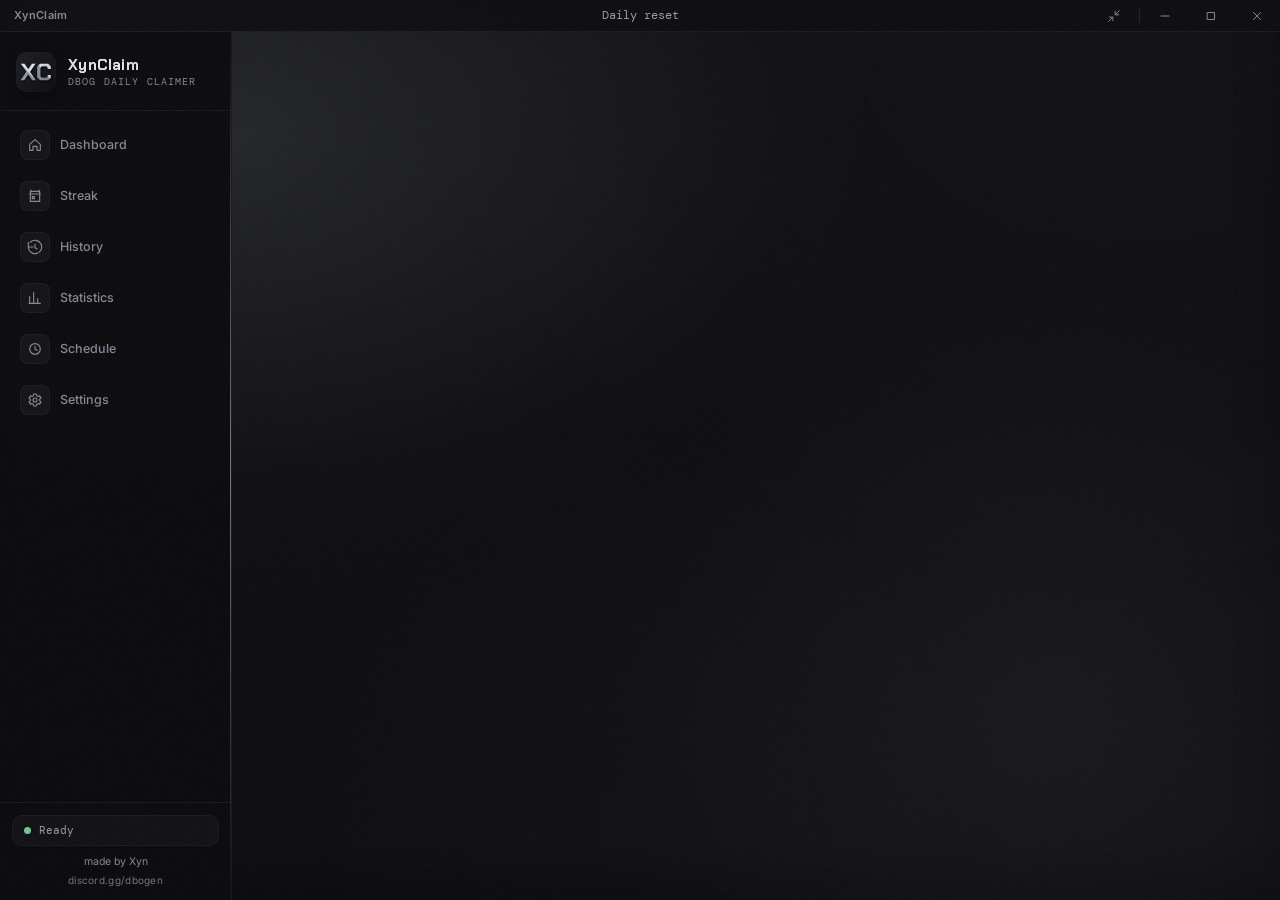
==== commit 518680ac: "Link the community Discord in the app and README" ====
--- a/ui/index.html
+++ b/ui/index.html
@@ -35,6 +35,7 @@
       <div class="side-foot">
         <div class="side-status"><b class="dot" id="sideDot"></b><span class="mono" id="sideStatus">Ready</span></div>
         <small>made by Xyn <span id="appVersion"></span></small>
+        <button class="side-discord" id="sideDiscord" title="Join the Discord: discord.gg/dbogen"><span class="sd-full">discord.gg/dbogen</span><span class="sd-short">Discord</span></button>
       </div>
     </aside>
 
@@ -210,6 +211,10 @@
           <div class="row"><div><b id="lowCpuPriorityLabel">Low CPU priority</b><small>Keeps the rest of your PC responsive.</small></div><button class="sw" id="lowCpuPriority" role="switch" aria-labelledby="lowCpuPriorityLabel"><i></i></button></div>
           <div class="row"><div><b id="closeWhenDoneLabel">Close Roblox when done</b></div><button class="sw" id="closeWhenDone" role="switch" aria-labelledby="closeWhenDoneLabel"><i></i></button></div>
         </div>
+        <h2 class="sec">APP INFO</h2>
+        <div class="panel rows">
+          <div class="row"><div><b>Discord</b><small>Help, DBOG guides and giveaways in The Generational.</small></div><button class="ghost" id="settingsDiscord">discord.gg/dbogen</button></div>
+        </div>
       </section>
     </main>
   </div>
--- a/ui/styles.css
+++ b/ui/styles.css
@@ -119,6 +119,9 @@
   font: 10.5px var(--mono); color: var(--text2); background: rgba(255,255,255,.03); border: 1px solid var(--border-light); border-radius: var(--radius);
 }
 .side-foot small { display: block; margin-top: 8px; color: var(--text3); font-size: 10.5px; }
+.side-discord { all: unset; display: block; width: 100%; margin-top: 3px; color: var(--text3); font-size: 10px; letter-spacing: .3px; text-align: center; opacity: .85; cursor: pointer; white-space: nowrap; }
+.side-discord:hover, .side-discord:focus-visible { color: var(--accent); opacity: 1; }
+.side-discord .sd-short { display: none; }
 .dot { display: inline-block; width: 7px; height: 7px; border-radius: 50%; background: var(--ok); flex: none; transition: background .3s; }
 .dot.idle { background: var(--text3); }
 .dot.bad { background: var(--bad); }
@@ -482,6 +485,9 @@
   .brand { justify-content: center; padding: 14px 0; }
   .brand-mark { width: 34px; height: 34px; }
   .brand-info, .side-foot small, #sideStatus { display: none; }
+  .side-discord { font-size: 9px; margin-top: 6px; }
+  .side-discord .sd-full { display: none; }
+  .side-discord .sd-short { display: inline; }
   nav { padding: 10px 8px; }
   nav a { justify-content: center; gap: 0; padding: 7px 0; font-size: 0; }
   .side-foot { padding: 12px 8px; }
